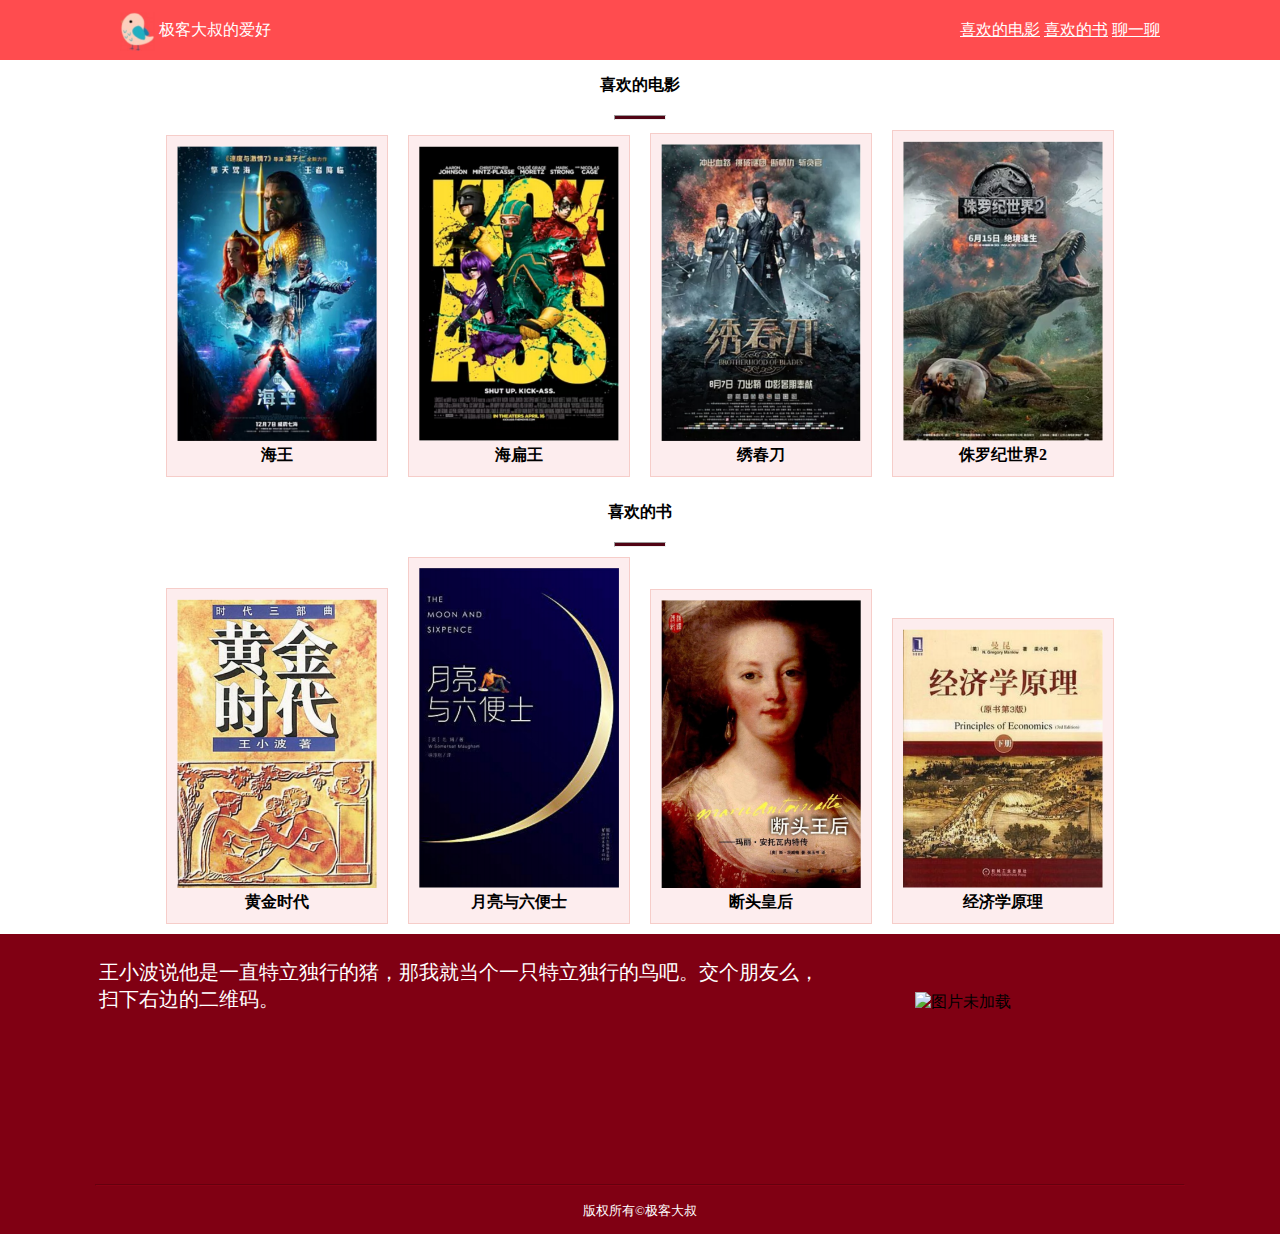
==== Movie.html @ 282c32e4 "*第三次推送*" ====
<!DOCTYPE html>
<html lang="en">
<head>
    <meta charset="UTF-8">
    <meta http-equiv="X-UA-Compatible" content="IE=edge">
    <meta name="viewport" content="width=device-width, initial-scale=1.0">
    <link rel="stylesheet" href="Movie.css">
    <title>个人展示页</title>
</head>
<body>
    <div class="head">
        <div class="user">
            <img class="picture" src="head.png" alt="图片未加载">
            <p class="username">极客大叔的爱好</p>
        </div>
        <div class="function">
            <a class="movies" href="#">喜欢的电影</a>
            <a class="books" href="#">喜欢的书</a>
            <a class="talk" href="#">聊一聊</a>
        </div>
    </div>
    <div class="content">
        <div class="fmovies">
            <h4>喜欢的电影</h4>
            <hr>
            <div class="films">
                <div class="bg m1">
                    <img class="p p1" src="p1.png" alt="图片未加载">
                    <br>
                    <p class="name">海王</p>
                </div>
                <div class="bg m2">
                    <img class="p p2" src="p2.png" alt="图片未加载">
                    <p class="name">海扁王</p>
                </div>
                <div class="bg m3">
                    <img class="p p3" src="p3.png" alt="图片未加载">
                    <p class="name">绣春刀</p>
                </div>
                <div class="bg m4">
                    <img class="p p4" src="p4.png" alt="图片未加载">
                    <p class="name">侏罗纪世界2</p>
                </div>
            </div>
        </div>
        <div class="fbooks">
            <h4>喜欢的书</h4>
            <hr>
            <div class="films">
                <div class="bg b1">
                    <img class="p p1" src="p5.png" alt="图片未加载">
                    <p class="name">黄金时代</p>
                </div>
                <div class="bg b2">
                    <img class="p p2" src="p6.png" alt="图片未加载">
                    <p class="name">月亮与六便士</p>
                </div>
                <div class="bg b3">
                    <img class="p p3" src="p7.png" alt="图片未加载">
                    <p class="name">断头皇后</p>
                </div>
                <div class="bg b4">
                    <img class="p p4" src="p8.png" alt="图片未加载">
                    <p class="name">经济学原理</p>
                </div>
            </div>
        </div>
    </div>
    <div class="foot">
        <div class="c1">
            <p>王小波说他是一直特立独行的猪，那我就当个一只特立独行的鸟吧。交个朋友么，扫下右边的二维码。</p>
            <img class="code" src="code.png" alt="图片未加载">
        </div>
        <div class="c2">
            <hr>
            <p>版权所有&copy;极客大叔</p>
        </div>
    </div>
</body>
</html>
---- Movie.css ----
* {
    margin: 0 auto;
    padding: 0;
}
.head {
    width: 100%;
    height: 60px;
    background: #ff4c4f;
}
.head p {
    color: #fff;
}
.head .user {
    float: left;
    width: 38%;
    height: 60px;
    line-height: 60px;
    margin-left: 120px;
}
.head .user .picture {
    width: 35px;
    height: 39.2px;
    vertical-align: middle;
}
.head .user .username {
    display: inline-block;
    color: #fff;
}
.head .function {
    height: 60px;
    line-height: 60px;
    text-align: right;
    margin-right: 120px;
}
.head .function a {
    color: #fff;
}
.content h4 {
    text-align: center;
    line-height: 50px;
}
.content hr {
    width: 50px;
    height: 3px;
    background: #500314;
    margin-top: 5px;
}
.content .bg {
    background: #fdedee;
    float: left;
    padding: 10px;
    margin: 10px;
    text-align: center;
    display: block;
    border: 1px solid #f6cdc9;
}
.content img {
    width: 200px;
}
.content p {
    text-align: center;
    font-weight: bold;
}
.content .fmovies {
    width: auto;
}
.content .films {
    display: flex;
    flex-wrap: wrap;
    align-items: flex-end;
    justify-content: center;
}
.content .fbooks {
    clear: both;
}
.foot {
    clear: both;
    width: 100% auto;
    height: 300px;
    background: #800013;
    overflow: hidden;
}
.foot p {
    color: #fff;
}
.foot .c1 {
    height: 200px;
    margin: 25px;
}
.foot .c1 p {
    display: inline-block;
    width: 60%;
    margin: 0% 4% 0% 6%;
    font-family: 黑体;
    font-size: 20px;
}
.foot .c1 .code {
    width: 200px;
    margin: 0% 8% 0% 2%;
    vertical-align: middle;
}
.foot .c2 {
    clear: both;
    height: 49px;
}
.foot .c2 hr {
    border-color: #62000d3a;
    width: 85%;
}
.foot .c2 p {
    text-align: center;
    line-height: 49px;
    font-size: 13px;
    font-family: 黑体;
}
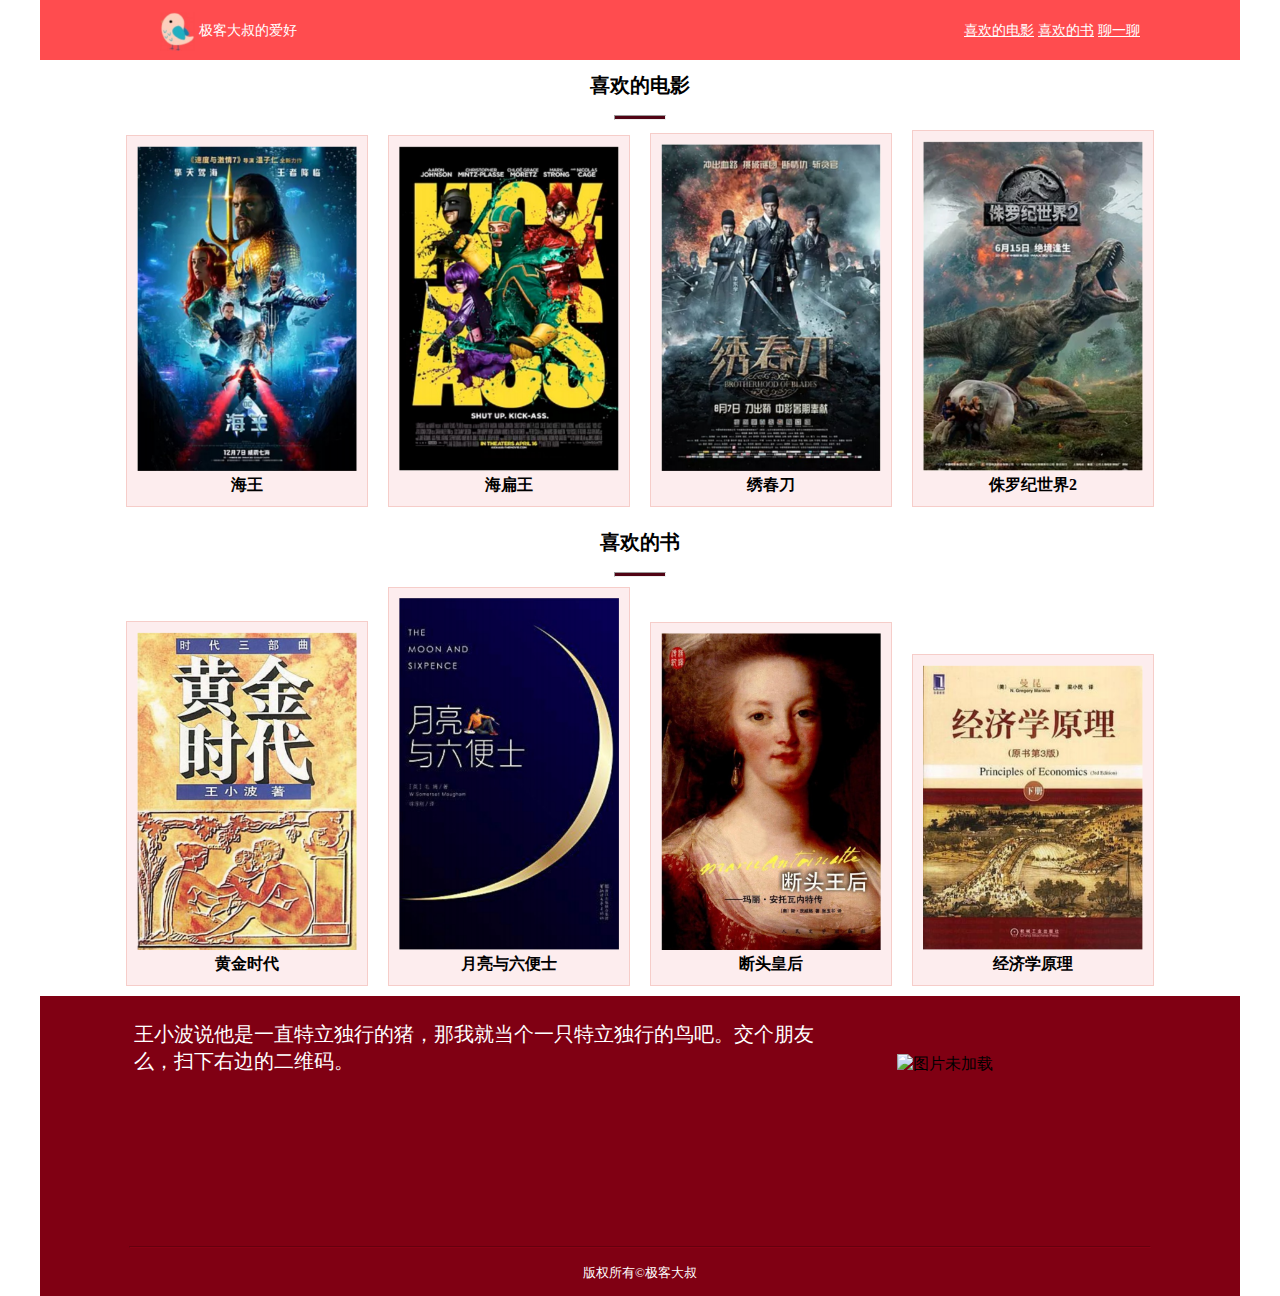
==== commit 5cbdf50c: "*第三次推送*" ====
--- a/Movie.html
+++ b/Movie.html
@@ -14,13 +14,13 @@
             <p class="username">极客大叔的爱好</p>
         </div>
         <div class="function">
-            <a class="movies" href="#">喜欢的电影</a>
-            <a class="books" href="#">喜欢的书</a>
-            <a class="talk" href="#">聊一聊</a>
+            <a class="movies" href="#fmovies">喜欢的电影</a>
+            <a class="books" href="#fbooks">喜欢的书</a>
+            <a class="talk" href="#talk">聊一聊</a>
         </div>
     </div>
     <div class="content">
-        <div class="fmovies">
+        <div id="fmovies">
             <h4>喜欢的电影</h4>
             <hr>
             <div class="films">
@@ -43,7 +43,7 @@
                 </div>
             </div>
         </div>
-        <div class="fbooks">
+        <div id="fbooks">
             <h4>喜欢的书</h4>
             <hr>
             <div class="films">
@@ -66,7 +66,7 @@
             </div>
         </div>
     </div>
-    <div class="foot">
+    <div id="talk" class="foot">
         <div class="c1">
             <p>王小波说他是一直特立独行的猪，那我就当个一只特立独行的鸟吧。交个朋友么，扫下右边的二维码。</p>
             <img class="code" src="code.png" alt="图片未加载">
--- a/Movie.css
+++ b/Movie.css
@@ -3,12 +3,13 @@
     padding: 0;
 }
 .head {
-    width: 100%;
+    width: 1200px;
     height: 60px;
     background: #ff4c4f;
 }
-.head p {
+.head p, .head .function a {
     color: #fff;
+    font-size: 14px;
 }
 .head .user {
     float: left;
@@ -30,14 +31,15 @@
     height: 60px;
     line-height: 60px;
     text-align: right;
-    margin-right: 120px;
+    margin-right: 100px;
 }
-.head .function a {
-    color: #fff;
+.content {
+    width: 1200px;
 }
 .content h4 {
     text-align: center;
     line-height: 50px;
+    font-size: 20px;
 }
 .content hr {
     width: 50px;
@@ -55,7 +57,7 @@
     border: 1px solid #f6cdc9;
 }
 .content img {
-    width: 200px;
+    width: 220px;
 }
 .content p {
     text-align: center;
@@ -75,7 +77,7 @@
 }
 .foot {
     clear: both;
-    width: 100% auto;
+    width: 1200px;
     height: 300px;
     background: #800013;
     overflow: hidden;
